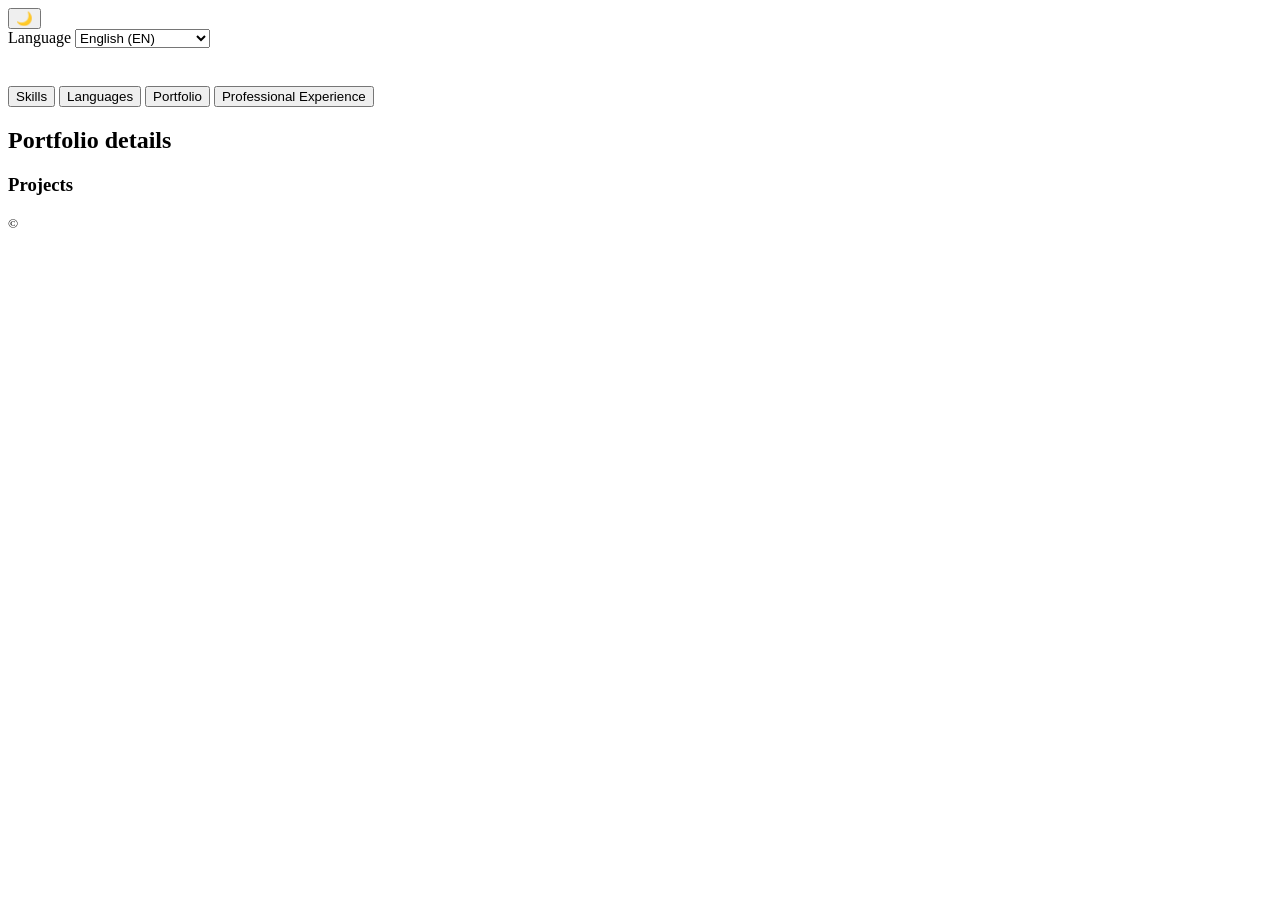
==== index.html @ 11d79826 "Add an index.html file with the basic portfolio structure." ====
<!doctype html>
<html lang="en">
<head>
  <meta charset="utf-8" />
  <meta name="viewport" content="width=device-width,initial-scale=1" />
  <title>Nivaldo Beirão — Portfolio</title>
  <link rel="stylesheet" href="style.css" />
  <meta name="description" content="Portfolio de Nivaldo J T S Beirão — Multimedia Editor & Digital Asset Manager" />
</head>
<body class="theme-dark" data-lang="en">
  <header class="topbar" role="banner">
    <div class="brand">
      <button id="themeToggle" aria-label="Toggle theme" title="Toggle theme" class="icon-btn" aria-pressed="true">
        <span id="themeIcon" aria-hidden="true">🌙</span>
      </button>

      <div class="lang-switch" role="navigation" aria-label="Language switch">
        <label for="langSelect" class="visually-hidden">Language</label>
        <select id="langSelect" aria-label="Select language">
          <option value="en">English (EN)</option>
          <option value="pt-BR">Português (PT-BR)</option>
          <option value="es-ES">Español (ES)</option>
        </select>
      </div>
    </div>
  </header>

  <main id="app" class="container" role="main">
    <aside class="card profile" aria-labelledby="profileName">
      <img id="avatar" class="avatar" src="" alt="" />
      <h1 id="profileName" class="name"></h1>
      <p class="job" id="job"></p>
      <p class="meta" id="location"></p>
      <p class="meta" id="contact"></p>
      <nav class="accordion" aria-label="Sections">
        <button class="accordion-btn" data-target="skills" aria-expanded="false">Skills</button>
        <div id="skills" class="panel" hidden></div>

        <button class="accordion-btn" data-target="languages" aria-expanded="false">Languages</button>
        <div id="languages" class="panel" hidden></div>

        <button class="accordion-btn" data-target="portfolio" aria-expanded="false">Portfolio</button>
        <div id="portfolio" class="panel" hidden></div>

        <button class="accordion-btn" data-target="experience" aria-expanded="false">Professional Experience</button>
        <div id="experience" class="panel" hidden></div>
      </nav>
    </aside>

    <section class="content" aria-live="polite">
      <h2 class="sr-only">Portfolio details</h2>
      <div id="hero" class="hero">
        <p id="intro"></p>
      </div>

      <section id="projects" class="projects" aria-labelledby="projectsTitle">
        <h3 id="projectsTitle">Projects</h3>
        <ul id="projectsList" class="project-list"></ul>
      </section>
    </section>
  </main>

  <footer class="footer" role="contentinfo">
    <small>&copy; <span id="year"></span> <span id="footerName"></span></small>
  </footer>

  <script src="script.js" defer></script>
</body>
</html>
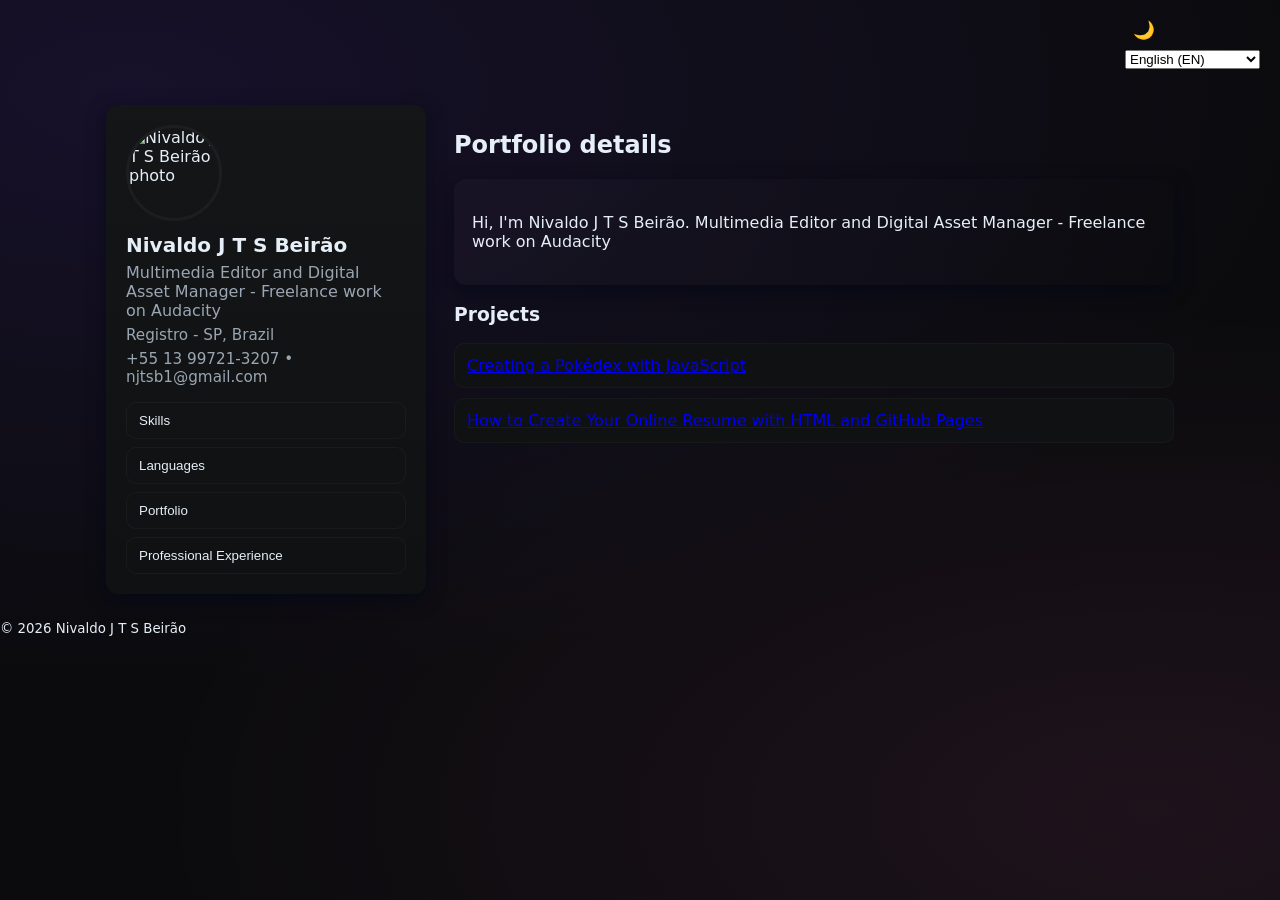
==== commit 3d3ed519: "Updating the profile.json, script.js, and style.css files; adding new features with updated paths an" ====
--- a/index.html
+++ b/index.html
@@ -4,7 +4,7 @@
   <meta charset="utf-8" />
   <meta name="viewport" content="width=device-width,initial-scale=1" />
   <title>Nivaldo Beirão — Portfolio</title>
-  <link rel="stylesheet" href="style.css" />
+  <link rel="stylesheet" href="/assets/style.css" />
   <meta name="description" content="Portfolio de Nivaldo J T S Beirão — Multimedia Editor & Digital Asset Manager" />
 </head>
 <body class="theme-dark" data-lang="en">
@@ -64,6 +64,6 @@
     <small>&copy; <span id="year"></span> <span id="footerName"></span></small>
   </footer>
 
-  <script src="script.js" defer></script>
+  <script src="/assets/script.js" defer></script>
 </body>
 </html>
--- a/assets/style.css
+++ b/assets/style.css
@@ -0,0 +1,137 @@
+:root{
+  --bg: #0b0b0d;
+  --card: #0f1113;
+  --text: #e6eef8;
+  --muted: #9aa6b2;
+  --accent: linear-gradient(135deg,#ff6bcb,#6b3bff);
+  --glass: rgba(255,255,255,0.03);
+  --radius: 12px;
+  --transition: 300ms cubic-bezier(.2,.9,.3,1);
+  --focus: 3px solid rgba(99,102,241,0.18);
+  --shadow: 0 6px 18px rgba(2,6,23,0.6);
+}
+
+:root.light{
+  --bg: #f6f8fb;
+  --card: #ffffff;
+  --text: #0b1220;
+  --muted: #5b6b78;
+  --glass: rgba(11,18,32,0.03);
+  --shadow: 0 6px 18px rgba(11,18,32,0.06);
+}
+
+*{box-sizing:border-box}
+html,body{height:100%}
+body{
+  margin:0;
+  font-family:Inter,system-ui,Segoe UI,Roboto,"Helvetica Neue",Arial;
+  background: radial-gradient(1200px 600px at 10% 10%, rgba(107,59,255,0.12), transparent),
+              radial-gradient(1000px 500px at 90% 90%, rgba(255,107,203,0.08), transparent),
+              var(--bg);
+  color:var(--text);
+  -webkit-font-smoothing:antialiased;
+  -moz-osx-font-smoothing:grayscale;
+  transition: background var(--transition), color var(--transition);
+  min-height:100vh;
+  display:flex;
+  flex-direction:column;
+}
+
+/* Topbar */
+.topbar{
+  display:flex;
+  justify-content:flex-end;
+  padding:12px 20px;
+  gap:12px;
+  align-items:center;
+}
+
+/* Layout */
+.container{
+  display:grid;
+  grid-template-columns:320px 1fr;
+  gap:28px;
+  width:100%;
+  max-width:1100px;
+  margin:24px auto;
+  padding:0 16px;
+  align-items:start;
+}
+
+/* Profile card */
+.card.profile{
+  background: linear-gradient(180deg, rgba(255,255,255,0.02), transparent), var(--card);
+  border-radius:var(--radius);
+  padding:20px;
+  box-shadow:var(--shadow);
+  position:sticky;
+  top:24px;
+}
+
+.avatar{
+  width:96px;
+  height:96px;
+  border-radius:50%;
+  object-fit:cover;
+  border:3px solid rgba(255,255,255,0.04);
+  display:block;
+  margin-bottom:12px;
+}
+
+.name{font-size:1.25rem;margin:0 0 6px 0}
+.job{margin:0;color:var(--muted)}
+.meta{margin:6px 0;color:var(--muted);font-size:0.95rem}
+
+/* Accordion */
+.accordion{margin-top:16px;display:flex;flex-direction:column;gap:8px}
+.accordion-btn{
+  background:transparent;
+  border:1px solid rgba(255,255,255,0.04);
+  color:var(--text);
+  padding:10px 12px;
+  border-radius:10px;
+  text-align:left;
+  cursor:pointer;
+  display:flex;
+  justify-content:space-between;
+  align-items:center;
+  transition:all var(--transition);
+}
+.accordion-btn:focus{outline:none;box-shadow:var(--focus)}
+.panel{padding:12px 10px;border-radius:8px;margin-top:6px;background:var(--glass);}
+
+/* Content */
+.content{padding:6px 0}
+.hero{
+  background:linear-gradient(90deg, rgba(255,255,255,0.02), transparent);
+  border-radius:12px;padding:18px;margin-bottom:18px;box-shadow:var(--shadow);
+}
+.projects{margin-top:8px}
+.project-list{list-style:none;padding:0;margin:0;display:grid;gap:10px}
+.project-list li{
+  background:var(--card);
+  padding:12px;border-radius:10px;border:1px solid rgba(255,255,255,0.03);
+  transition:transform var(--transition), box-shadow var(--transition);
+}
+.project-list li:hover{transform:translateY(-6px);box-shadow:var(--shadow)}
+
+/* Buttons */
+.icon-btn{background:transparent;border:none;color:var(--text);font-size:1.1rem;cursor:pointer;padding:8px;border-radius:8px}
+.icon-btn:focus{outline:none;box-shadow:var(--focus)}
+
+/* Accessibility helpers */
+.visually-hidden{position:absolute!important;height:1px;width:1px;overflow:hidden;clip:rect(1px,1px,1px,1px);white-space:nowrap}
+
+/* Responsive */
+@media (max-width:900px){
+  .container{grid-template-columns:1fr; padding-bottom:40px}
+  .card.profile{position:relative;top:0}
+}
+
+/* Small animations */
+@keyframes float {
+  0%{transform:translateY(0)}
+  50%{transform:translateY(-6px)}
+  100%{transform:translateY(0)}
+}
+.avatar{animation:float 6s ease-in-out infinite}
